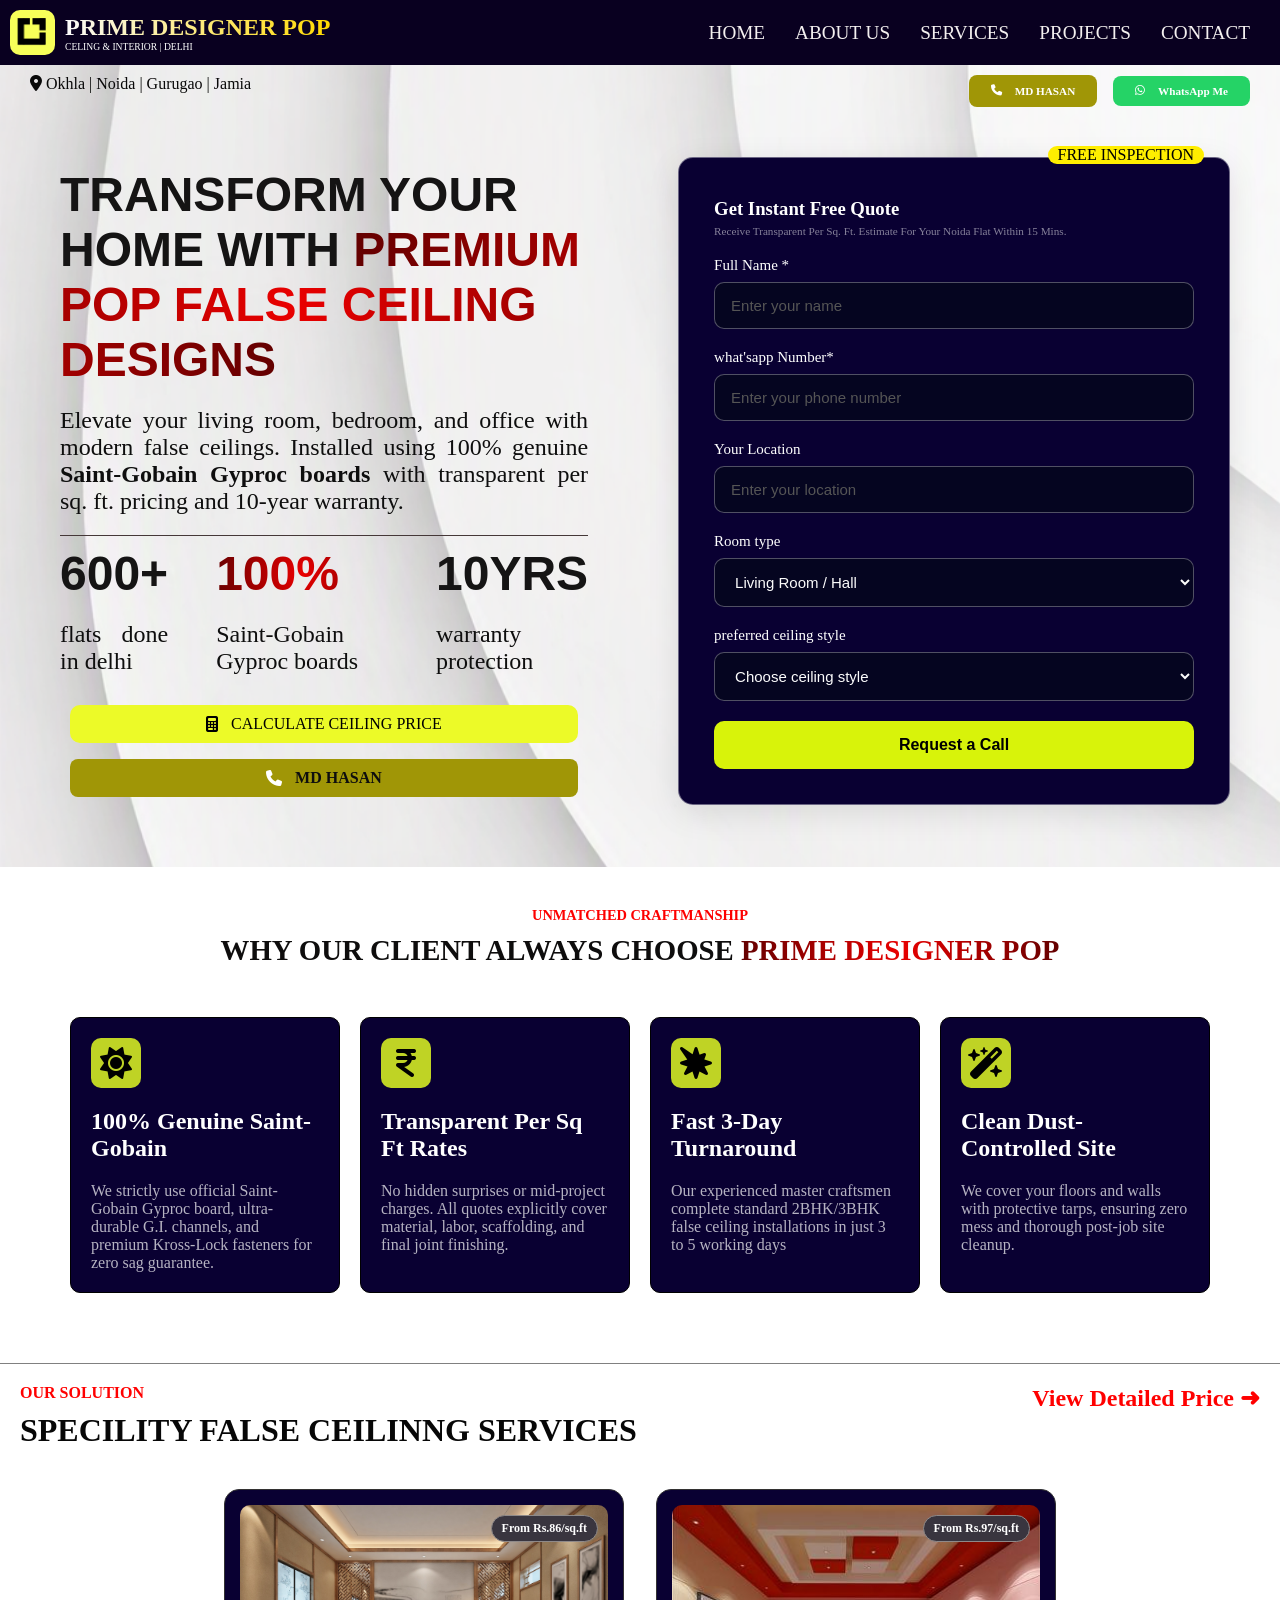
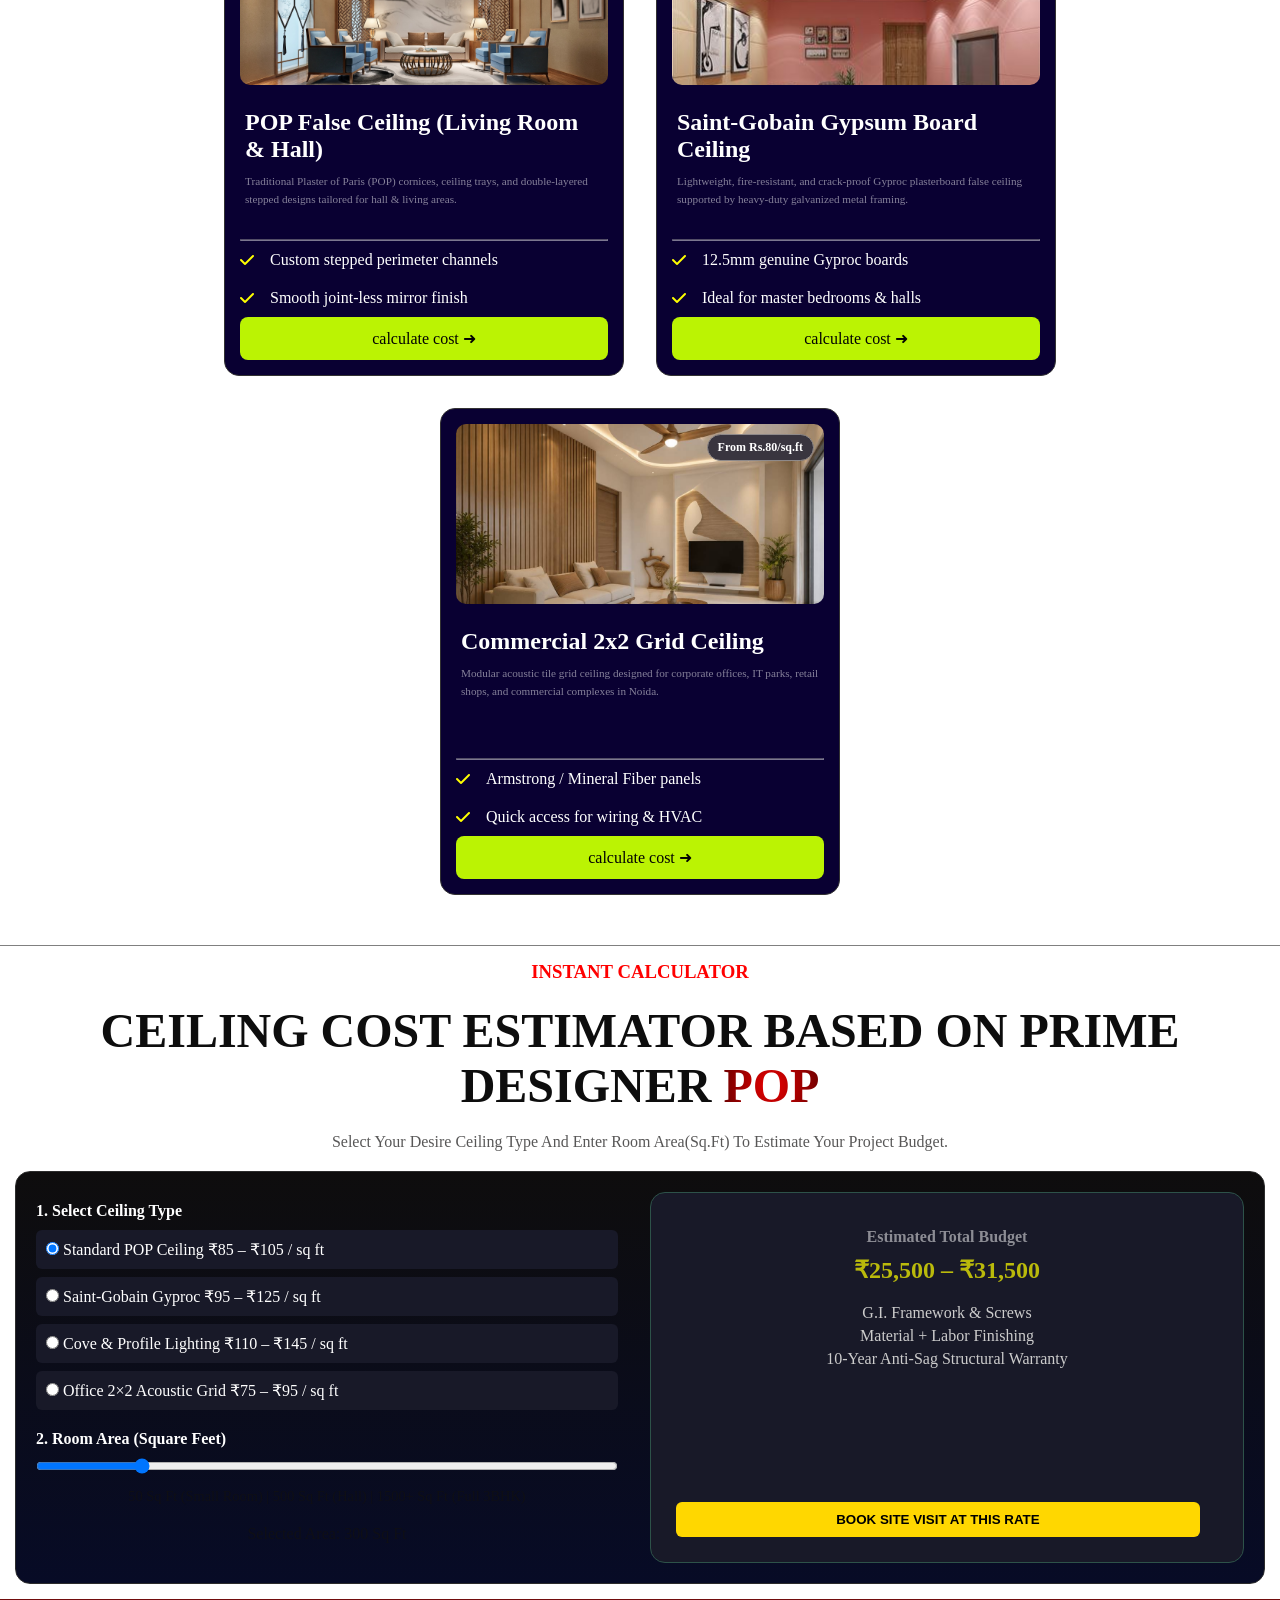
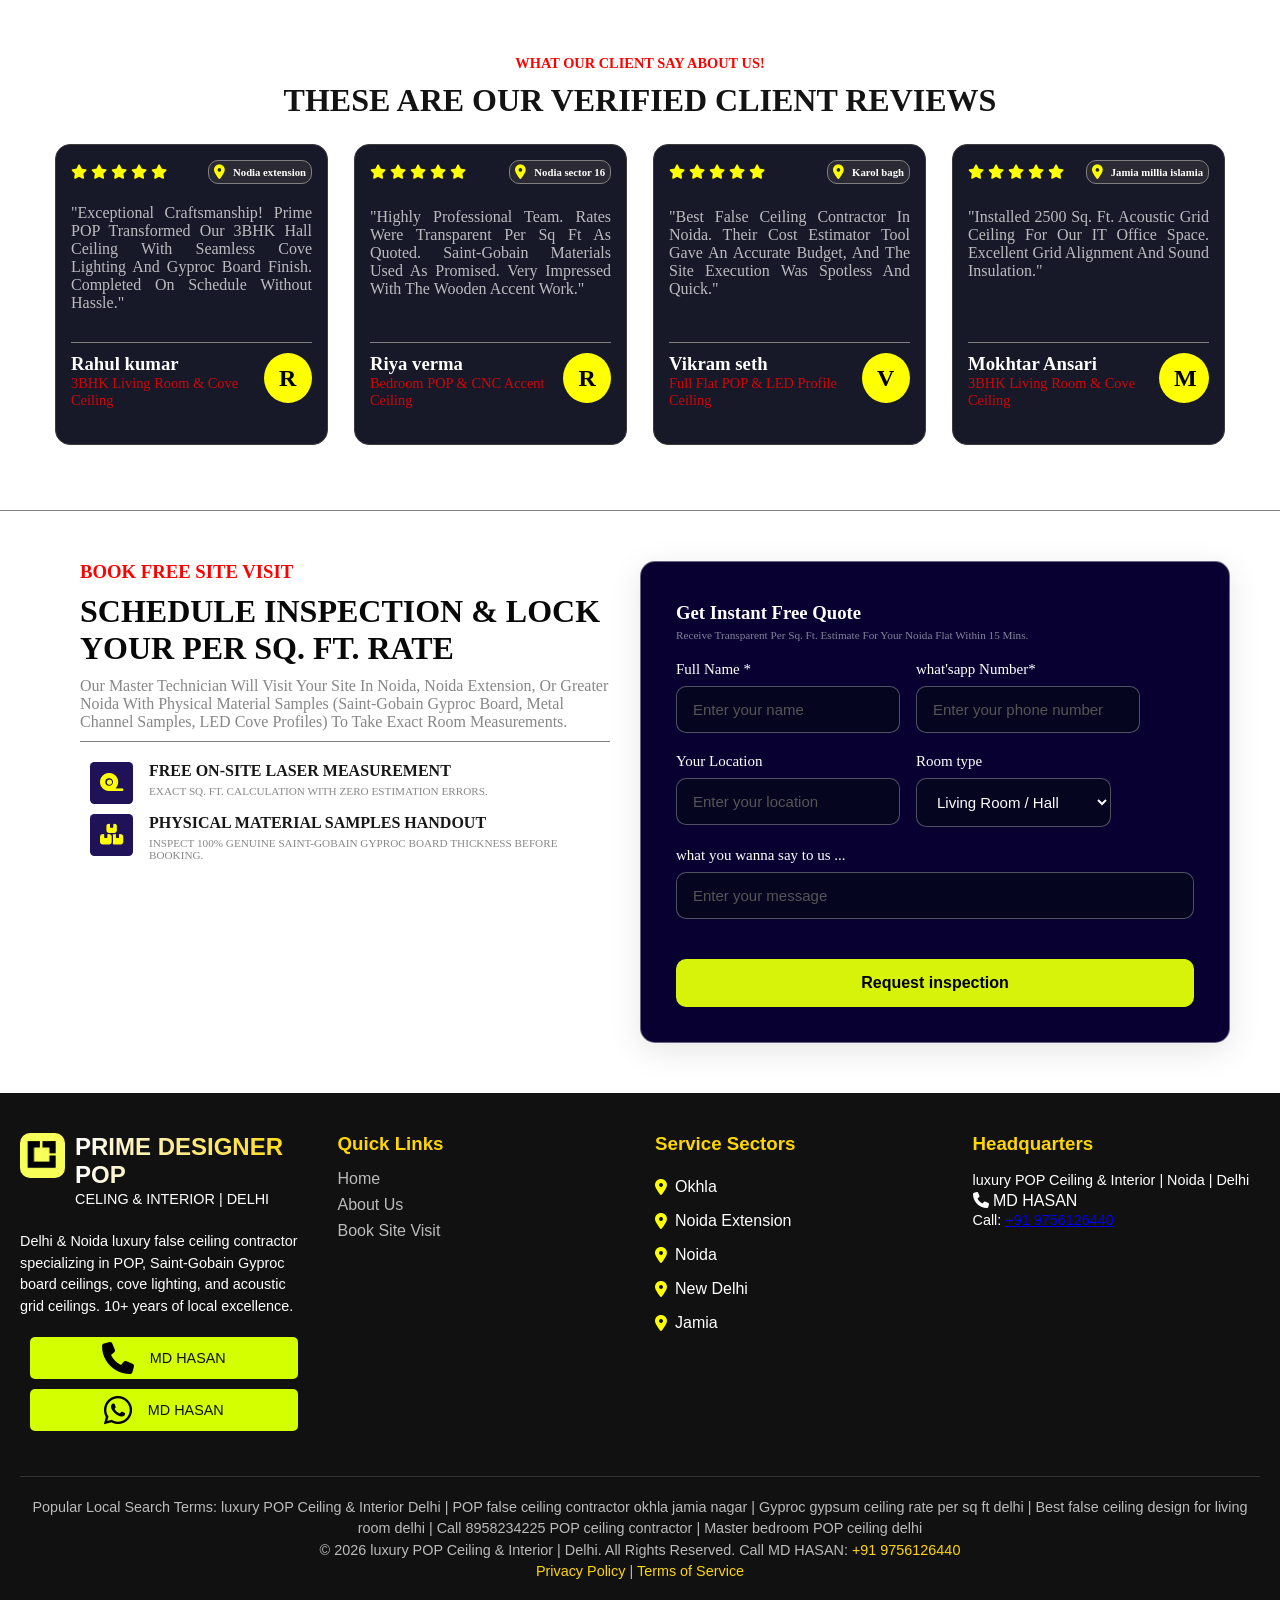
==== index.html @ 97a199c9 "Add files via upload" ====
<!DOCTYPE html>
<html lang="en">

<head>
    <meta charset="UTF-8">
    <meta name="viewport" content="width=device-width, initial-scale=1.0">
    <title>pop ceiling | false ceiling | transform your home with luxury pop ceiling | luxury pop</title>
    <link rel="stylesheet" href="style/style.css">
    <link rel="icon" type="image/png" href="img/logo.png">
    <link rel="stylesheet" href="https://cdnjs.cloudflare.com/ajax/libs/font-awesome/6.5.2/css/all.min.css">
    <meta name="author" content="arwaz_kashif">
    <meta name="keyword" content="ceiling , pop ceiling , false ceiling , false , ceiling , delhi , design ">
    <meta name="description" content="we design and build pop ceiling | false ceiling in delhi and noida area ">
</head>

<body>
    <!--header section markup-->
    <header>
        <!--navigation section markup-->
        <section class="navbar">
            <!--menu section top but i put the top secton on bottom because i didn't like it later-->
            <section class="nav-btm">
                <div class="nav-btm-left">
                    <img src="img/logo.png" alt="img not found" class="logo">
                    <div class="logo-brand">
                        <h1>prime designer <span>pop</span></h1>
                        <p>celing & interior | delhi</p>
                    </div>
                </div>
                <div class="nav-btm-right">
                    <div class="nav">


                        <!-- Desktop Menu -->
                        <div class="nav-links">
                            <a href="#">Home</a>
                            <a href="about.html">About Us</a>
                            <a href="services.html">Services</a>
                            <a href="project.html">Projects</a>
                            <a href="contact.html">Contact</a>
                        </div>

                        <!-- Hamburger -->
                        <button class="hamburger" id="hamburger">
                            ☰
                        </button>

                    </div>


                    <!-- Mobile Side Menu -->
                    <div class="side-menu" id="sideMenu">

                        <!-- Cross -->
                        <button class="close-btn" id="closeBtn">
                            ×
                        </button>

                        <!-- Categories -->
                        <div class="mobile-links">
                            <a href="#">Home</a>
                            <a href="about.html">About Us</a>
                            <a href="services.html">Services</a>
                            <a href="project.html">Projects</a>
                            <a href="contact.html">Contact</a>
                        </div>

                    </div>
                </div>
            </section>
            <!--navigation top section-->
            <section class="nav-top">
                <div class="nav-top-left">
                    <div class="address">
                        <i class="fa-solid fa-location-dot"></i>
                        <span>Okhla | Noida | Gurugao | Jamia </span>
                    </div>
                </div>
                <div class="nav-top-right">
                    <a href="tel:+919756126440" class="call-btn">
                        <i class="fa-solid fa-phone"></i> <P>MD HASAN</P>
                    </a>
                    <a href="https://wa.me/919756126440" class="whatsapp-btn" target="_blank">
                        <i class="fa-brands fa-whatsapp"></i> WhatsApp Me
                    </a>
                </div>
            </section>
        </section>
        <!--banner section markup-->
        <section class="banner">
            <div class="banner-left">
                <div class="banner-img">
                    <h1>Transform Your Home with <span class="gradient-text"> Premium POP False Ceiling Designs </span>
                    </h1>
                    <p>Elevate your living room, bedroom, and office with modern false ceilings. Installed using 100%
                        genuine <b> Saint-Gobain Gyproc boards </b> with transparent per sq. ft. pricing and 10-year
                        warranty.
                    </p>
                </div>
                <div class="feature">
                    <div class="work-done">
                        <h1>600+</h1>
                        <p>flats done in delhi</p>
                    </div>
                    <div class="quility">
                        <h1 class="gradient-text"> 100% </h1>
                        <p>Saint-Gobain Gyproc boards</p>
                    </div>
                    <div class="warranty">
                        <h1>10yrs</h1>
                        <p>warranty protection</p>
                    </div>
                </div>
                <div class="banner-btn">
                    <a href="#cal" class="cal-price">
                        <i class="fa-solid fa-calculator"></i> calculate ceiling price
                    </a>
                    <a href="tel:+919756126440" class="call-btn banner-call-btn">
                        <i class="fa-solid fa-phone"></i> <p>MD HASAN</p>
                    </a>
                </div>

            </div>
            <div class="banner-right">

                <span class="border-text">free inspection</span>
                <h3>Get Instant Free Quote</h3>
                <p>Receive transparent per sq. ft. estimate for your Noida flat within 15 mins.</p>

                <form id="req-call">

                    <div class="form-group">
                        <label for="name">Full Name *</label>
                        <input type="text" id="name" placeholder="Enter your name" required>
                    </div>

                    <div class="form-group">
                        <label for="phone">what'sapp Number*</label>
                        <input type="tel" id="phone" placeholder="Enter your phone number" required>
                    </div>

                    <div class="form-group">
                        <label for="location">Your Location</label>
                        <input type="text" id="location" placeholder="Enter your location" required>
                    </div>

                    <div class="form-group">
                        <label for="room">Room type</label>

                        <select id="room" required>
                            <option value="" disabled selected>Living Room / Hall </option>
                            <option value="Masterbed Room">Masterbed Room</option>
                            <option value="full flat (2bhk / 3bhk)">Full Flat(2bhk / 3bhk) </option>
                            <option value="office / commercial ">Office / commercial</option>

                        </select>
                    </div>


                    <div class="form-group">
                        <label for="ceilin-style">preferred ceiling style</label>

                        <select id="ceiling-style" required>
                            <option value="" disabled selected>Choose ceiling style</option>
                            <option value="Saint-Gobain Gyproc Cove Ceiling">
                                Saint-Gobain Gyproc Cove Ceiling
                            </option>
                            <option value="Standard POP False Ceiling">
                                Standard POP False Ceiling
                            </option>
                            <option value="LED Profile & Ambient Strip Ceiling">
                                LED Profile & Ambient Strip Ceiling
                            </option>
                            <option value="Office Acoustic Grid Ceiling">
                                Office Acoustic Grid Ceiling
                            </option>
                            <option value="CNC Wooden Accent Ceiling">
                                CNC Wooden Accent Ceiling
                            </option>
                        </select>
                    </div>

                    <button type="submit">Request a Call</button>

                </form>
            </div>
        </section>
    </header>
    <main>
        <section class="factor">
            <h3>unmatched craftmanship</h3>
            <h1>why our client always choose <span class="gradient-text"> prime designer pop</span></h1>
            <div class="factor-cards">
                <div class="factor-card">
                    <div class="factor-icon">
                        <i class="fa-solid fa-sun"></i>
                    </div>
                    <h2>100% genuine Saint-gobain </h2>
                    <p>We strictly use official Saint-Gobain Gyproc board, ultra-durable G.I. channels, and premium
                        Kross-Lock fasteners for zero sag guarantee.
                    </p>
                </div>
                <div class="factor-card">
                    <div class="factor-icon">
                        <i class="fa-solid fa-indian-rupee-sign"></i>
                    </div>
                    <h2>Transparent Per Sq Ft Rates </h2>
                    <p>No hidden surprises or mid-project charges. All quotes explicitly cover material, labor,
                        scaffolding, and final joint finishing.
                    </p>
                </div>
                <div class="factor-card">
                    <div class="factor-icon">
                        <i class="fa-solid fa-burst"></i>
                    </div>
                    <h2>Fast 3-Day Turnaround</h2>
                    <p>Our experienced master craftsmen complete standard 2BHK/3BHK false ceiling installations in just
                        3 to 5 working days
                    </p>
                </div>
                <div class="factor-card">
                    <div class="factor-icon">
                        <i class="fa-solid fa-wand-magic-sparkles"></i>
                    </div>
                    <h2>Clean Dust-Controlled Site </h2>
                    <p>We cover your floors and walls with protective tarps, ensuring zero mess and thorough post-job
                        site cleanup.
                    </p>
                </div>
            </div>
        </section>
        <section class="solution">
            <div class="sol-top">
                <div class="sol-top-left">
                    <h2>our solution</h2>
                    <h1>specility false ceilinng services</h1>
                </div>
                <div class="sol-top-right">
                    <h2 href="#cal">view detailed price ➜</h2>
                </div>
            </div>
            <div class="sol-cards">
                <div class="sol-card">
                    <div class="sol-img">
                        <img src="img/img2.jpg" alt="Solution">
                        <div class="sol-title">
                            <h2>From Rs.86/sq.ft</h2>
                        </div>
                    </div>
                    <div class="sol-content">
                        <h2>POP False Ceiling (Living Room & Hall)</h2>
                        <p>
                            Traditional Plaster of Paris (POP) cornices, ceiling trays, and double-layered stepped
                            designs tailored for hall & living areas.
                        </p>
                    </div>
                    <hr style="opacity: 0.5;">
                    <div class="sol-icon">
                        <i class="fa-solid fa-check"></i>
                        <p>Custom stepped perimeter channels</p>
                    </div>
                    <div class="sol-icon">
                        <i class="fa-solid fa-check"></i>
                        <p> Smooth joint-less mirror finish</p>
                    </div>

                    <a href="#cal" class="sol-btn">calculate cost ➜</a>
                </div>

                <div class="sol-card">
                    <div class="sol-img">
                        <img src="img/img3.jpg" alt="Solution">
                        <div class="sol-title">
                            <h2>From Rs.97/sq.ft</h2>
                        </div>
                    </div>
                    <div class="sol-content">
                        <h2>Saint-Gobain Gypsum Board Ceiling</h2>
                        <p>
                            Lightweight, fire-resistant, and crack-proof Gyproc plasterboard false ceiling supported by
                            heavy-duty galvanized metal framing.
                        </p>
                    </div>
                    <hr style="opacity: 0.5;">
                    <div class="sol-icon">
                        <i class="fa-solid fa-check"></i>
                        <p>12.5mm genuine Gyproc boards</p>
                    </div>
                    <div class="sol-icon">
                        <i class="fa-solid fa-check"></i>
                        <p> Ideal for master bedrooms & halls</p>
                    </div>

                    <a href="#cal" class="sol-btn">calculate cost ➜</a>
                </div>

                <div class="sol-card">
                    <div class="sol-img">
                        <img src="img/img4.jpg" alt="Solution">
                        <div class="sol-title">
                            <h2>From Rs.80/sq.ft</h2>
                        </div>
                    </div>
                    <div class="sol-content">
                        <h2>Commercial 2x2 Grid Ceiling</h2>
                        <p>
                            Modular acoustic tile grid ceiling designed for corporate offices, IT parks, retail shops,
                            and commercial complexes in Noida.
                        </p>
                    </div>
                    <hr style="opacity: 0.5;">
                    <div class="sol-icon">
                        <i class="fa-solid fa-check"></i>
                        <p>Armstrong / Mineral Fiber panels</p>
                    </div>
                    <div class="sol-icon">
                        <i class="fa-solid fa-check"></i>
                        <p> Quick access for wiring & HVAC</p>
                    </div>

                    <a href="#cal" class="sol-btn">calculate cost ➜</a>
                </div>



            </div>

        </section>
        <section class="calculation" id="cal">
            <h3>instant calculator</h3>
            <h1>Ceiling Cost Estimator based on prime designer <span class="gradient-text">POP</span></h1>
            <P>Select your desire ceiling type and enter room area(sq.ft) to estimate your project budget.</P>
            <div class="cal-form">
                <div class="cal-form-left">
                    <h2>1. Select Ceiling Type</h2>
                    <div class="options">
                        <label>
                            <input type="radio" name="ceilingType" value="85-105" checked>
                            Standard POP Ceiling ₹85 – ₹105 / sq ft
                        </label>
                        <label>
                            <input type="radio" name="ceilingType" value="95-125">
                            Saint-Gobain Gyproc ₹95 – ₹125 / sq ft
                        </label>
                        <label>
                            <input type="radio" name="ceilingType" value="110-145">
                            Cove & Profile Lighting ₹110 – ₹145 / sq ft
                        </label>
                        <label>
                            <input type="radio" name="ceilingType" value="75-95">
                            Office 2×2 Acoustic Grid ₹75 – ₹95 / sq ft
                        </label>
                    </div>


                    <div class="cal-room">
                        <h2>2. Room Area (Square Feet)</h2>
                        <input type="range" id="roomArea" min="50" max="1500" value="300" step="10"
                            style="width: 100%;">
                        <p class="range-labels">
                            <span>50 Sq Ft (Small Room)</span> |
                            <span>500 Sq Ft (Hall)</span> |
                            <span>1500+ Sq Ft (Full 3BHK)</span>
                        </p>
                        <p>Selected Area: <span id="areaValue">300</span> sq ft</p>
                    </div>
                </div>
                <div class="cal-form-right">
                    <div class="output">
                        <h2>Estimated Total Budget</h2>
                        <p id="budget">₹25,500 – ₹31,500</p>
                        <ul>
                            <li>G.I. Framework & Screws</li>
                            <li>Material + Labor Finishing</li>
                            <li>10-Year Anti-Sag Structural Warranty</li>
                        </ul>
                    </div>
                    <button class="btn" id="whatsappBtn">BOOK SITE VISIT AT THIS RATE</button>
                </div>
            </div>
        </section>
        <section class="reviews">
            <h2>what our client say about us!</h2>
            <h1>these are our verified client reviews</h1>
            <div class="review-cards">
                <div class="review-card">
                    <div class="rev-top">
                        <div class="rev-stars">
                            <i class="fa-solid fa-star"></i>
                            <i class="fa-solid fa-star"></i>
                            <i class="fa-solid fa-star"></i>
                            <i class="fa-solid fa-star"></i>
                            <i class="fa-solid fa-star"></i>
                        </div>
                        <div class="rev-location">
                            <i class="fa-solid fa-location-dot"></i>
                            <h6>Nodia extension</h6>
                        </div>
                    </div>
                    <p>"Exceptional craftsmanship! Prime POP transformed our 3BHK hall ceiling with seamless cove
                        lighting and Gyproc board finish. Completed on schedule without hassle."
                    </p>
                    <div class="rev-btm">
                        <div class="rev-btm-left">
                            <h3>Rahul kumar</h3>
                            <h4>3BHK Living Room & Cove Ceiling</h4>
                        </div>
                        <div class="rev-btm-profile">
                            <h5>R</h5>
                        </div>
                    </div>
                </div>
                <div class="review-card">
                    <div class="rev-top">
                        <div class="rev-stars">
                            <i class="fa-solid fa-star"></i>
                            <i class="fa-solid fa-star"></i>
                            <i class="fa-solid fa-star"></i>
                            <i class="fa-solid fa-star"></i>
                            <i class="fa-solid fa-star"></i>
                        </div>
                        <div class="rev-location">
                            <i class="fa-solid fa-location-dot"></i>
                            <h6>Nodia sector 16</h6>
                        </div>
                    </div>
                    <p>"Highly professional team. Rates were transparent per sq ft as quoted. Saint-Gobain materials
                        used as promised. Very impressed with the wooden accent work."
                    </p>
                    <div class="rev-btm">
                        <div class="rev-btm-left">
                            <h3>Riya verma</h3>
                            <h4>Bedroom POP & CNC Accent Ceiling</h4>
                        </div>
                        <div class="rev-btm-profile">
                            <h5>R</h5>
                        </div>
                    </div>
                </div>
                <div class="review-card">
                    <div class="rev-top">
                        <div class="rev-stars">
                            <i class="fa-solid fa-star"></i>
                            <i class="fa-solid fa-star"></i>
                            <i class="fa-solid fa-star"></i>
                            <i class="fa-solid fa-star"></i>
                            <i class="fa-solid fa-star"></i>
                        </div>
                        <div class="rev-location">
                            <i class="fa-solid fa-location-dot"></i>
                            <h6>Karol bagh</h6>
                        </div>
                    </div>
                    <p>"Best false ceiling contractor in Noida. Their cost estimator tool gave an accurate budget, and
                        the site execution was spotless and quick."
                    </p>
                    <div class="rev-btm">
                        <div class="rev-btm-left">
                            <h3>Vikram seth</h3>
                            <h4>Full Flat POP & LED Profile Ceiling</h4>
                        </div>
                        <div class="rev-btm-profile">
                            <h5>V</h5>
                        </div>
                    </div>
                </div>
                <div class="review-card">
                    <div class="rev-top">
                        <div class="rev-stars">
                            <i class="fa-solid fa-star"></i>
                            <i class="fa-solid fa-star"></i>
                            <i class="fa-solid fa-star"></i>
                            <i class="fa-solid fa-star"></i>
                            <i class="fa-solid fa-star"></i>
                        </div>
                        <div class="rev-location">
                            <i class="fa-solid fa-location-dot"></i>
                            <h6>Jamia millia islamia</h6>
                        </div>
                    </div>
                    <p>"Installed 2500 sq. ft. Acoustic Grid Ceiling for our IT office space. Excellent grid alignment
                        and sound insulation."
                    </p>
                    <div class="rev-btm">
                        <div class="rev-btm-left">
                            <h3>Mokhtar Ansari</h3>
                            <h4>3BHK Living Room & Cove Ceiling</h4>
                        </div>
                        <div class="rev-btm-profile">
                            <h5>M</h5>
                        </div>
                    </div>
                </div>
            </div>
        </section>
        <section class="visit">
            <div class="visit-left">
                <h3>book free site visit</h3>
                <h1>Schedule Inspection & Lock Your Per Sq. Ft. Rate</h1>
                <p>Our master technician will visit your site in Noida, Noida Extension, or Greater Noida with physical
                    material samples (Saint-Gobain Gyproc board, metal channel samples, LED cove profiles) to take exact
                    room measurements.
                </p>
                <div class="visit-btm">
                    <div class="visit-left-btm">
                        <div class="visit-icon">
                            <i class="fa-solid fa-tape"></i>
                        </div>
                        <div class="visit-left-btm-right">
                            <h4>Free On-Site Laser Measurement</h4>
                            <h5>Exact sq. ft. calculation with zero estimation errors.</h5>
                        </div>
                    </div>
                    <div class="visit-left-btm">
                        <div class="visit-icon">
                            <i class="fa-solid fa-boxes-stacked"></i>
                        </div>
                        <div class="visit-left-btm-right">
                            <h4>Physical Material Samples Handout</h4>
                            <h5>Inspect 100% genuine Saint-Gobain Gyproc board thickness before booking.</h5>
                        </div>
                    </div>
                </div>
            </div>
            <div class="banner-right visit-banner">
                <h3>Get Instant Free Quote</h3>
                <p>Receive transparent per sq. ft. estimate for your Noida flat within 15 mins.</p>

                <form id="ins-req-call">
                    <div class="form-group-flex">
                        <div class="form-group">
                            <label for="ins-name">Full Name *</label>
                            <input type="text" id="ins-name" placeholder="Enter your name" required>
                        </div>

                        <div class="form-group">
                            <label for="ins-phone">what'sapp Number*</label>
                            <input type="tel" id="ins-phone" placeholder="Enter your phone number" required>
                        </div>
                    </div>
                    <div class="form-group-flex">
                        <div class="form-group">
                            <label for="ins-location">Your Location</label>
                            <input type="text" id="ins-location" placeholder="Enter your location" required>
                        </div>

                        <div class="form-group">
                            <label for="ins-room">Room type</label>

                            <select id="ins-room" required>
                                <option value="Living room / hall" selected>Living Room / Hall </option>
                                <option value="Masterbed Room">Masterbed Room</option>
                                <option value="full flat (2bhk / 3bhk)">Full Flat(2bhk / 3bhk) </option>
                                <option value="office / commercial ">Office / commercial</option>

                            </select>
                        </div>
                    </div>
                    <div class="form-group">
                        <label for="ins-message">what you wanna say to us ...</label>
                        <input type="text" id="ins-message" placeholder="Enter your message">
                    </div>
                    <button type="submit">Request inspection</button>
                </form>
            </div>
        </section>
    </main>
    <footer class="footer">
        <div class="footer-container">
            <!-- Company Info -->
            <div class="footer-col company">
                <div class="nav-btm-left footer-brand">
                    <img src="img/logo.png" alt="img not found" class="logo">
                    <div class="logo-brand">
                        <h1>prime designer <span>pop</span></h1>
                        <p>celing & interior | delhi</p>
                    </div>
                </div>
                <p class="footer-brand-p">Delhi & Noida luxury false ceiling contractor specializing in POP,
                    Saint-Gobain Gyproc board
                    ceilings, cove lighting, and acoustic grid ceilings. 10+ years of local excellence.</p>
                <div class="contact-icons">
                    <a href="tel:+919756126440"><i class="fa-solid fa-phone"></i><p>MD HASAN </p></a>
                    <a href="https://wa.me/919756126440"><i class="fa-brands fa-whatsapp"></i> <p>MD HASAN</p></a>
                </div>
            </div>

            <!-- Quick Links -->
            <div class="footer-col footer-quick-link">
                <h3>Quick Links</h3>
                <ul>
                    <li><a href="#">Home</a></li>
                    <li><a href="about.html">About Us</a></li>
                    <li><a href="#cal">Book Site Visit</a></li>
                </ul>
            </div>

            <!-- Service Sectors -->
            <div class="footer-col">
                <h3>Service Sectors</h3>
                <ul>
                    <div class="footer-service"> <i class="fa-solid fa-location-dot"></i>
                        <li>Okhla</li>
                    </div>
                    <div class="footer-service"> <i class="fa-solid fa-location-dot"></i>
                        <li>Noida Extension</li>
                    </div>
                    <div class="footer-service"> <i class="fa-solid fa-location-dot"></i>
                        <li>Noida</li>
                    </div>
                    <div class="footer-service"> <i class="fa-solid fa-location-dot"></i>
                        <li>New Delhi</li>
                    </div>
                    <div class="footer-service"><i class="fa-solid fa-location-dot"></i>
                        <li>Jamia</li>
                    </div>
                </ul>
            </div>

            <!-- Headquarters -->
            <div class="footer-col">
                <h3>Headquarters</h3>
                <p>luxury POP Ceiling & Interior | Noida | Delhi</p>
                <P></P><i class="fa-solid fa-phone"></i> MD HASAN</p>
                <p>Call: <a href="tel:+919756126440">+91 9756126440</a></p>
                <div class="map">
                    <iframe
                        src="https://www.google.com/maps/embed?pb=!1m18!1m12!1m3!1d224346.54004883842!2d77.04417347155065!3d28.52725273882469!2m3!1f0!2f0!3f0!3m2!1i1024!2i768!4f13.1!3m3!1m2!1s0x390cfd5b347eb62d%3A0x52c2b7494e204dce!2sNew%20Delhi%2C%20Delhi!5e0!3m2!1sen!2sin!4v1789052312578!5m2!1sen!2sin"
                        width="100%" height="200" style="border:0;" allowfullscreen="" loading="lazy"
                        referrerpolicy="strict-origin-when-cross-origin">
                    </iframe>
                </div>
            </div>
        </div>

        <!-- Bottom Bar -->
        <div class="footer-bottom">
            <p>Popular Local Search Terms: luxury POP Ceiling & Interior Delhi | POP false ceiling contractor okhla
                jamia nagar | Gyproc gypsum ceiling rate per sq ft delhi | Best false ceiling design
                for living room delhi | Call 8958234225 POP ceiling contractor | Master bedroom POP ceiling delhi
            </p>
            <p>© 2026 luxury POP Ceiling & Interior | Delhi. All Rights Reserved. Call MD HASAN: <a href="tel:+919756126440">+91
                   9756126440</a></p>
            <p><a href="#">Privacy Policy</a> | <a href="#">Terms of Service</a></p>
        </div>
    </footer>

    <script src="javascript/main.js"></script>
    <script src="javascript/call-req.js"></script>
    <script src="javascript/calculate.js"></script>
    <script src="javascript/insp.js"></script>
</body>

</html>
---- style/style.css ----
* {
    margin: 0;
    padding: 0;
    box-sizing: border-box;
}

/*................body section styling ................*/

body {
    background-color: white;
    height: 100%;
    margin: 0px;
}

header {
    background-color: rgb(255, 253, 253);
    background-image: url('../img/img01.png');
    background-size: cover;
    background-repeat: no-repeat;
    background-position: center;
}

/*.............navigation styling ...................*/

.navbar {
    margin: 0px;
}

/*...............nav-top section stying ...............*/


.address {
    color: rgb(9, 9, 9);
    font-weight: 500;
    text-align: center;
    margin: 0px;
    margin-top: 10px;
}

.nav-top-right {
    display: flex;
    justify-content: center;
    align-items: center;
    gap: 1rem;
    margin-top: 10px;
}

.call-btn {
    display: inline-block;
    padding: 10px 22px;
    background: #a09606;
    color: white;
    text-decoration: none;
    border-radius: 8px;
    font-weight: 600;
    transition: 0.3s;
    font-size: 0.7rem;
}

.call-btn:hover {
    transform: scale(1.05);
}

.whatsapp-btn {
    display: inline-block;
    padding: 9px 22px;
    background-color: #25D366;
    color: white;
    text-decoration: none;
    border-radius: 8px;
    font-size: 16px;
    font-weight: 600;
    transition: 0.3s;
    max-width: 150px;
    font-size: 0.7rem;
}

.whatsapp-btn:hover {
    transform: scale(1.05);
}


/*.......responsiveness of nav-top section................*/

@media (min-width:600px) {
    .nav-top {
        display: flex;
        justify-content: space-between;
        margin: 0px 30px;
    }
}

/*.......................nav-btm section stying .......................*/


.nav-btm {
    background-color: rgb(9, 0, 32);
    width: auto;
    display: flex;
    align-items: center;
    justify-content: space-between;
    padding: 10px;

}

.nav-btm-left {
    display: flex;
    align-items: center;
}


.logo {
    width: 45px;
    height: 45px;
    border-radius: 10px;
    margin-right: 10px;
}

.logo-icon {

    font-size: 2rem;
    background-color: gold;
    background-size: 20px;
    padding: 10px;
    border-radius: 10px;
    margin-right: 10px;
}

.logo-brand h1 {
    color: white;
    text-transform: uppercase;
    background: linear-gradient(to right, #fbfbfd, #ffd900);
    -webkit-background-clip: text;
    -webkit-text-fill-color: transparent;
    background-clip: text;
    margin: 0px;
    font-size: 1.5rem;
}

.logo-brand p {
    color: white;
    text-transform: uppercase;
    margin: 0px;
    font-size: 0.6rem;
}

.nav-btm-right {
    color: white;


}


/*........................toggle menu.........................*/



.nav-links {
    display: flex;
    gap: 30px;
}

.nav-links a {
    color: rgb(244, 240, 240);
    text-decoration: none;
    font-size: 1.2rem;
    text-transform: uppercase;
}

.nav-links a:hover {
    color: rgb(0, 212, 212);
    transform: scale(1.2);
}

/*............... HAMBURGER .................*/

.hamburger {
    display: none;
    color: white;
    border: none;
    background: none;

    font-size: 30px;
    cursor: pointer;
}


/* ............... SIDE MENU ..................*/

.side-menu {

    position: fixed;

    top: 0;

    /* Hidden outside right side */
    right: -70%;

    /* 70% of screen width */
    width: 70%;

    /* Full screen height */
    height: 100vh;

    background: rgb(113, 19, 19);


    z-index: 2;
    padding: 100px 40px;

    transition: right 0.4s ease;

}


/*................ OPEN MENU..................... */

.side-menu.active {
    right: 0;
    z-index: 1;
}


.mobile-links {
    display: flex;
    flex-direction: column;
    gap: 30px;
}

.mobile-links a {
    text-decoration: none;
    color: rgb(255, 253, 253);

    font-size: 24px;
}


/*...........close btn................*/


.close-btn {
    position: absolute;
    color: white;
    top: 25px;
    right: 30px;

    border: none;
    background: none;

    font-size: 35px;

    cursor: pointer;
}


/*............responsive querry ........................*/


@media (max-width: 768px) {

    /* Hide desktop links */
    .nav-links {
        display: none;
    }

    /* Show hamburger */
    .hamburger {
        display: block;
    }

}


/* Hide mobile menu on desktop */

@media (min-width: 769px) {

    .side-menu {
        display: none;
    }

}


/*..................nav-btm responsiveness.......................*/

@media (min-width:800px) {
    .nav-links {
        margin-right: 20px;
    }
}


/*.....................banner section stying ......................*/

.banner {
    width: 100%;
    padding: 10px;
    margin: 0px;

}

.banner-left {
    padding: 10px;
}

.banner-left h1 {
    color: rgb(21, 20, 20);
    text-transform: uppercase;
    text-align: center;
    font-size: 1.5rem;
    font-weight: 800;
    font-family: outfit, sans-serif;
}

.gradient-text {
    background: radial-gradient(circle, #ea0000, #630000);

    -webkit-background-clip: text;
    background-clip: text;

    -webkit-text-fill-color: transparent;
    color: transparent;
}

.banner-left p {
    color: rgb(14, 14, 14);
    text-align: center;
    margin: 20px 0px;
    font-size: 1rem;
}

@media (min-width:425px) {
    .banner-left h1 {
        font-size: 2rem;
    }

    .banner-left p {
        font-size: 1.5rem;
    }
}

@media (min-width:768px) {
    .banner-left h1 {
        font-size: 3rem;
    }

    .banner-left p {
        font-size: 1.5rem;
    }
}

.feature {
    width: 100%;
    display: flex;
    align-items: center;
    justify-content: space-between;
    border-top: 1px solid rgb(69, 56, 56);
    margin: 10px 0px;
    gap: 1rem;
}

.feature h1 {
    font-size: 1.5rem;
    margin: 10px 0px;
}

.feature p {
    font-size: 0.9rem;
    text-align: center;

}

.banner-btn {
    display: flex;
    flex-direction: column;
    gap: 1rem;
    margin: 10px;

}

.cal-price {
    background-color: #ecfa28;
    color: black;
    text-decoration: none;
    padding: 10px;
    text-transform: uppercase;
    border-radius: 10px;
    text-align: center;
    font-size: 1rem;
    cursor: pointer;
    transition: 0.3s;

}

.cal-price:hover {
    transform: scale(1.05);
}

.banner-call-btn {
    padding: 10px;
    font-size: 1rem;
    text-align: center;
    cursor: pointer;


}

/*...................form section styling.......................*/

.banner-right {
    background: rgb(9, 0, 50);
    backdrop-filter: blur(100px);
    -webkit-backdrop-filter: blur(10px);

    border: 1px solid rgba(255, 255, 255, 0.4);
    border-radius: 15px;

    box-shadow: 0 8px 32px rgba(0, 0, 0, 0.1);
    padding: 35px;
    position: relative;

}

.border-text {
    position: absolute;
    top: -12px;
    right: 25px;
    border-radius: 10px;
    background: rgb(255, 238, 0);
    padding: 0 10px;
    font-size: 16px;
    font-weight: 400;
    text-transform: uppercase;
}

#req-call {
    width: auto;

    display: flex;
    flex-direction: column;
    gap: 20px;

}

#ins-req-call {
    width: auto;

    display: flex;
    flex-direction: column;
    gap: 20px;

}

.banner-right h3 {
    color: white;
    text-transform: capitalize;
    margin: 5px 0px;

}

.banner-right p {
    color: white;
    text-transform: capitalize;
    opacity: 0.5;
    font-size: 0.7rem;
    margin-bottom: 20px;

}

/* .............EACH FIELD .....................*/
.form-group {
    display: flex;
    flex-direction: column;
    gap: 8px;
}


/*...................... LABEL......................... */
.form-group label {
    font-size: 15px;
    font-weight: 500;
    color: white;
}


/* .....................INPUT + SELECT + TEXTAREA.................. */
.form-group input,
.form-group select,
.form-group textarea {
    width: 100%;
    padding: 14px 16px;

    border: 1px solid rgba(255, 255, 255, 0.3);
    border-radius: 10px;

    background: rgb(5, 5, 32);
    color: #fcfcfc;

    font-size: 15px;
    outline: none;

    transition: 0.3s ease;
}

.form-group input:focus,
.form-group select:focus,
.form-group textarea:focus {
    border-color: #940000;
    background: rgba(255, 255, 255, 0.25);
}

.form-group input::placeholder,
.form-group textarea::placeholder {
    color: #555;
}

.form-group textarea {
    min-height: 120px;
    resize: vertical;
}


/* SELECT OPTIONS */
.form-group select option {
    background: #bd0404;
    color: #fefcfc;
}


/* BUTTON */
#req-call button {
    width: 100%;
    padding: 15px;

    border: none;
    border-radius: 10px;

    background: #d8f30a;
    color: #000000;

    font-size: 16px;
    font-weight: 600;

    cursor: pointer;
    transition: 0.3s ease;
}

#ins-req-call button {
    width: 100%;
    padding: 15px;

    border: none;
    border-radius: 10px;

    background: #d8f30a;
    color: #000000;

    font-size: 16px;
    font-weight: 600;

    cursor: pointer;
    transition: 0.3s ease;
    margin-top: 20px;
}

/* BUTTON HOVER */
#carForm button:hover {
    transform: scale(1.03);
    opacity: 0.85;
}


/* MOBILE */
@media (max-width: 600px) {

    .form-group input,
    .form-group select,
    .form-group textarea {
        padding: 12px 14px;
    }

    #carForm button {
        padding: 13px;
    }
}


/*.....................responsiveness banner sectin .........................*/

@media (min-width:1024px) {
    .banner {
        display: flex;
        align-items: start;
        justify-content: space-between;
        gap: 5rem;
        padding: 50px;
    }

    .banner-right {
        width: 50%;

    }

    .banner-left {
        width: 50%;
    }

    .banner-left h1 {
        font-size: 2.5rem;
        text-align: start;
    }

    .banner-left p {
        font-size: 1rem;
        text-align: justify;
    }

    .feature {
        gap: 3rem;
    }

    .feature h1 {
        font-size: 2rem;
    }

    .feature p {
        font-size: 0.8rem;
        text-align: center;
    }
}

@media (min-width:1200px) {

    .banner-left h1 {
        font-size: 3rem;
        text-align: start;
    }

    .banner-left p {
        font-size: 1.5rem;
        text-align: justify;
    }
}



/*.....................factor section styling .............................*/
.factor {
    background-color: white;
   
    padding: 20px;
    margin-top: 10px;
}

.factor h3 {
    color: rgb(253, 0, 0);
    text-align: center;
    text-transform: uppercase;
    font-size: 0.9rem;
    margin-top: 10px;
}

.factor h1 {
    color: rgb(14, 13, 13);
    text-align: center;
    text-transform: uppercase;
    margin: 10px 0px;
    font-size: 1.8rem;
}

.factor-cards {
    display: grid;
    grid-template-columns: 1fr;
    /* Small screens: 1 column */
    gap: 20px;
    transition: 1s;
}

.factor-card:hover {
    border: 1px red solid;
    transform: scale(1.02);
}

/* 768px and above: 2 columns */
@media (min-width: 768px) {
    .factor-cards {
        grid-template-columns: repeat(2, 1fr);
        margin: 30px;
    }
}

/* 1024px and above: 4 columns */
@media (min-width: 1024px) {
    .factor-cards {
        grid-template-columns: repeat(4, 1fr);
        margin: 50px;
    }
}

.factor-card {
    border: 1px solid black;
    background-color: rgb(9, 0, 50);
    padding: 20px;
    display: flex;
    flex-direction: column;
    justify-content: start;
    border-radius: 10px;
}

.factor-icon {
    width: 50px;
    height: 50px;
    background-color: #bfd325;
    display: flex;
    justify-content: center;
    align-items: center;
    font-size: 2rem;
    border-radius: 10px;

}

.factor-card h2 {
    color: white;
    text-transform: capitalize;
    text-align: start;
    margin: 20px 0px;
}

.factor-card p {
    color: white;
    opacity: 0.7;
}

/*.......................solution styling ...........................*/


.solution {
    padding: 20px;
    background-color: white;
    border-top: 1px solid gray;
}


.sol-top-left h2 {
    color: red;
    font-size: 1rem;
    text-transform: uppercase;

}

.sol-top-left h1 {
    color: rgb(7, 7, 7);
    text-transform: uppercase;
    font-size: 2rem;
    margin: 10px 0px ;
}

.sol-top-right h2 {
    color: red;
    margin-top: 10px;
    text-transform: capitalize;
}

@media (min-width:768px) {
    .sol-top {
        display: flex;
        align-items: start;
        justify-content: space-between;
    }

    .sol-top-right h2 {
        margin: 0px;
    }
}

.sol-cards {
    display: flex;
    flex-wrap: wrap;
    justify-content: center;
    gap: 2rem;
    align-items: center;
    margin: 30px 0px;

}

.sol-card {
    max-width: 400px;
    min-height: 420px;
    padding: 15px;
    border-radius: 15px;
   background-color: rgb(9, 0, 50);
    display: flex;
    flex-direction: column;
    box-sizing: border-box;
    border: 1px solid rgb(51, 50, 50);

}

.sol-card:hover {
    border: 1px solid red;
}

.sol-img {
    position: relative;
}

.sol-card img {
    width: 100%;
    height: 180px;
    object-fit: cover;
    border-radius: 10px;
    transition: 0.3s;
}

.sol-card img:hover {
    transform: scale(1.05);
}

.sol-title {
    position: absolute;
    right: 10px;
    top: 10px;
    background: rgb(57, 53, 63);
    border: 1px solid rgb(142, 137, 137);
    padding: 5px 10px;
    border-radius: 20px;
    font-size: 0.5rem;


}

.sol-title h2 {
    color: white;
}


.sol-content {
    padding: 10px 5px;
    min-height: 150px;
}

.sol-content h2 {
    margin: 10px 0;
    color: white;
}

.sol-content p {
    margin: 0;
    line-height: 1.6;
    color: white;
    opacity: 0.5;
    font-weight: 100;
    font-size: 0.7rem;
}

.sol-btn {
    margin-top: auto;
    display: inline-block;
    padding: 12px 18px;
    text-decoration: none;
    text-align: center;
    border-radius: 8px;
    background: #bbf303;
    color: rgb(3, 3, 3);
}

.sol-icon {
    display: flex;
    align-items: center;
    color: white;
    margin: 10px 0px;
    gap: 1rem;

}

.sol-icon i {
    color: yellow;
}

.sol-icon p {
    margin: 0px;
}

/*........................calculation styling ...........................*/


.calculation {
    width: 100%;
    padding: 15px;
    background-color: white;
    border-top: 1px solid gray;

}

.calculation h3 {
    color: red;
    text-transform: uppercase;
    text-align: center;
}

.calculation h1 {
    color: rgb(13, 13, 13);
    text-transform: uppercase;
    text-transform: uppercase;
    text-transform: uppercase;
    text-align: center;
    font-size: 2rem;
    margin: 20px 0px;
}

@media (min-width:500px) {
    .calculation h1 {
        font-size: 2rem;
    }
}

@media (min-width:768px) {
    .calculation h1 {
        font-size: 3rem;
    }
}

.calculation p {
    color: rgb(18, 17, 17);
    text-transform: capitalize;
    text-align: center;
    margin-bottom: 20px;
    opacity: 0.7;
}

.cal-form {
    border: 1px solid rgb(44, 44, 44);
    padding: 20px;
    background: linear-gradient(to bottom, #0e0d0d, #070b26);
    border-radius: 15px;

}

@media (min-width:768px) {
    .cal-form {
        display: flex;
        gap: 2rem;
        justify-content: space-between;
    }

    .cal-form-left {
        flex: 2;
    }

    .cal-form-right {
        flex: 2;
        display: flex;
        flex-direction: column;
        justify-content: space-between;
    }


}

.cal-form h2 {
    color: white;
    font-size: 1rem;
    margin: 10px 0px;
}

.options label {
    display: block;
    background-color: #181928;
    padding: 10px;
    margin: 8px 0;
    border-radius: 6px;
    cursor: pointer;
    color: white;
}

.options label:hover {
    background-color: yellow;
    color: black;
}

.options input[type="radio"] {
    margin-right: 0px;
}

.cal-room {
    margin-top: 20px;
}

.cal-form-right {
    padding: 5px;
    background-color: #181928;
    border: 1px solid #2d5249;
    border-radius: 15px;
}

.range-labels {
    font-size: 0.9rem;
    color: #bbb;
    text-align: start;
    margin-top: 10px;
}

.output {
    padding: 20px;
    border-radius: 10px;
    text-align: center;
}

.output h2 {
    color: white;
    opacity: 0.5;
}

.output p {
    color: yellow;
    font-size: 1.5rem;
    font-weight: 800;
}

.output ul {
    list-style: none;
    padding: 0;
    margin-top: 10px;
}

.output li {
    margin: 5px 0;
    color: #ccc;
}

.btn {
    display: block;
    width: 90%;
    padding: 10px 14px;
    background: #FFD700;
    color: #000;
    font-weight: bold;
    border: none;
    border-radius: 6px;
    cursor: pointer;
    margin: 20px;
}

.btn:hover {
    background: #e6c200;
}

@media (max-width: 480px) {
    .container {
        padding: 15px;
    }

    h1 {
        font-size: 1.4rem;
    }
}



/*...........................reviews section sytling ..................*/
.reviews {
   background-color: white;
    border-top: 1px solid #710c0c;
    padding: 20px;
}

@media (min-width:768px) {
    .reviews {
        padding: 50px;

    }
}

.reviews h2 {
    color: red;
    text-transform: uppercase;
    text-align: center;
    font-size: 0.9rem;
    font-weight: 300px;
    margin: 5px;
}

.reviews h1 {
    color: rgb(19, 19, 19);
    text-transform: uppercase;
    text-align: center;
    font-size: 2rem;
    margin: 10px 0px;
}

.review-cards {
    display: grid;
    grid-template-columns: 1fr;
    gap: 2rem;
    padding: 10px 0px;
}

@media (min-width:768px) {
    .review-cards {
        grid-template-columns: repeat(2, 1fr);
    }
}

@media (min-width:1024px) {
    .review-cards {
        grid-template-columns: repeat(4, 1fr);
        gap: 1rem;
    }
}

.review-card {
    border: 1px solid rgb(60, 58, 58);
    border-radius: 15px;
    padding: 15px;
    margin: 5px;
    background-color: #181928;
    display: flex;
    flex-direction: column;
    justify-content: space-between;
}


.rev-top {
    display: flex;
    align-items: center;
    justify-content: space-between;
}

.rev-top i {
    color: yellow;
    font-size: 0.9rem;
}

.rev-location {
    display: flex;
    color: white;
    align-items: center;
    justify-content: space-between;
    gap: 0.5rem;
    background-color: #2b2a34;
    padding: 4px 5px;
    border-radius: 10px;
    border: 1px solid gray;
}

.review-card p {
    color: white;
    opacity: 0.7;
    text-transform: capitalize;
    text-align: justify;
    margin: 20px 0px;
    min-height: 100px;
}

.rev-btm {
    margin: 10px 0px;
    display: flex;
    justify-content: space-between;
    align-items: start;
    border-top: 1px solid gray;
    padding: 10px 0px;
}

.rev-btm-left h3 {
    color: white;
}

.rev-btm-left h4 {
    color: red;
    font-size: 0.9rem;
    font-weight: 100;
    opacity: 0.8;
}

.rev-btm-profile {
    background-color: yellow;
    padding: 15px;
    display: flex;
    align-items: center;
    height: 50px;
    width: 50px;
    border-radius: 50%;
}

.rev-btm-profile h5 {
    font-size: 1.5rem;
}


/*......................visit site inspection section styling ................*/


.visit {
    padding: 20px;
    background-color: white;
    border-top: 1px solid gray;
}

.visit-left h3 {
    color: red;
    text-transform: uppercase;
    align-items: start;
    

}

.visit-left h1 {
    color: rgb(8, 8, 8);
    text-transform: uppercase;
    text-align: start;
    font-size: 2rem;
    margin: 10px 0px;
}

.visit-left p {
    color: rgb(17, 16, 16);
    text-transform: capitalize;
    text-align: start;
    opacity: 0.5;
    margin-bottom: 10px;
}

.visit-btm {
    border-top: 1px solid gray;
    padding: 10px 0px;
}

.visit-left-btm {
    display: flex;
    gap: 1rem;
    margin: 10px;
    align-items: start;
}

.visit-icon {
    background-color: #201259;
    padding: 10px;
    border-radius: 10%;
}

.visit-left-btm i {
    color: yellow;
    font-size: 1.3rem;
}

.visit-left-btm h4 {
    color: rgb(23, 23, 23);
    text-transform: uppercase;
    font-size: 1rem;
}

.visit-left-btm h5 {
    color: rgb(17, 17, 17);
    text-transform: uppercase;
    font-size: 0.7rem;
    opacity: 0.5;
    font-weight: 100;
    margin: 5px 0px;
}

@media (min-width:1024px) {
    .visit {
        display: flex;
        padding: 50px ;
    }

    .visit-left {
        padding: 0px 30px;
        flex: 1;
    }

    .form-group-flex {
        display: flex;
        gap: 1rem;
    }
}

/*............................footer section styling .........................*/

.footer {
    background: #111;
    color: #fff;
    padding: 40px 20px;
    font-family: Arial, sans-serif;
}

.footer-container {
    display: grid;
    grid-template-columns: repeat(auto-fit, minmax(220px, 1fr));
    gap: 30px;
    margin-bottom: 30px;
}

.footer h2,
.footer h3 {
    color: #FFD700;
    margin-bottom: 15px;
}

.footer p {
    font-size: 0.9rem;
    line-height: 1.5;
}

.footer ul {
    list-style: none;
    padding: 0;
}

.footer ul li {
    margin: 8px 0;
}

.footer ul li a {
    color: #bbb;
    text-decoration: none;
}

.footer ul li a:hover {
    color: #FFD700;
}

.contact-icons a {
    font-size: 1.2rem;
    color: #000000;
    padding: 5px;
    background-color: #d4ff00;
    border-radius: 5px;
    margin-right: 10px;
    font-size: 2rem;
    cursor: pointer;
    text-decoration: none;
    display: flex;
    align-items:center;
    justify-content: center;
    gap: 1rem;
    margin: 10px;

}

.contact-icons p{
    color: rgb(17, 17, 16);
}

.contact-icons a:hover {
    color: #fff;
}

.map iframe {
    border-radius: 8px;
    margin-top: 10px;
}

.footer-bottom {
    border-top: 1px solid #333;
    padding-top: 20px;
    text-align: center;
    font-size: 0.85rem;
    color: #bbb;
}

.footer-bottom a {
    color: #FFD700;
    text-decoration: none;
}

.footer-bottom a:hover {
    text-decoration: underline;
}

@media (max-width: 768px) {
    .footer-container {
        grid-template-columns: 1fr;
        text-align: center;
    }

    .map iframe {
        width: 100%;
        height: 250px;
    }
}


/*..........extra..............*/

.footer-brand {
    align-items: start;
}

.footer-brand-p {
    margin: 20px 0px;
}

.footer-service {
    display: flex;
    align-items: center;
    gap: 0.5rem;
}

.footer-service i {
    color: yellow;
}

.footer-quick-link{
    display: none;
}
@media (min-width:768px) {
    .footer-quick-link{
        display: block;
    }
}


/*........extra...........*/

.nav-top-right a{
    display: flex;
    align-items: center;
    gap:0.8rem;
}
.banner-btn a{
    display: flex;
    align-items: center;
    justify-content: center;
    gap: 0.8rem;
}
.banner-btn p{
    font-size: 1rem;
    margin: 0px;
}
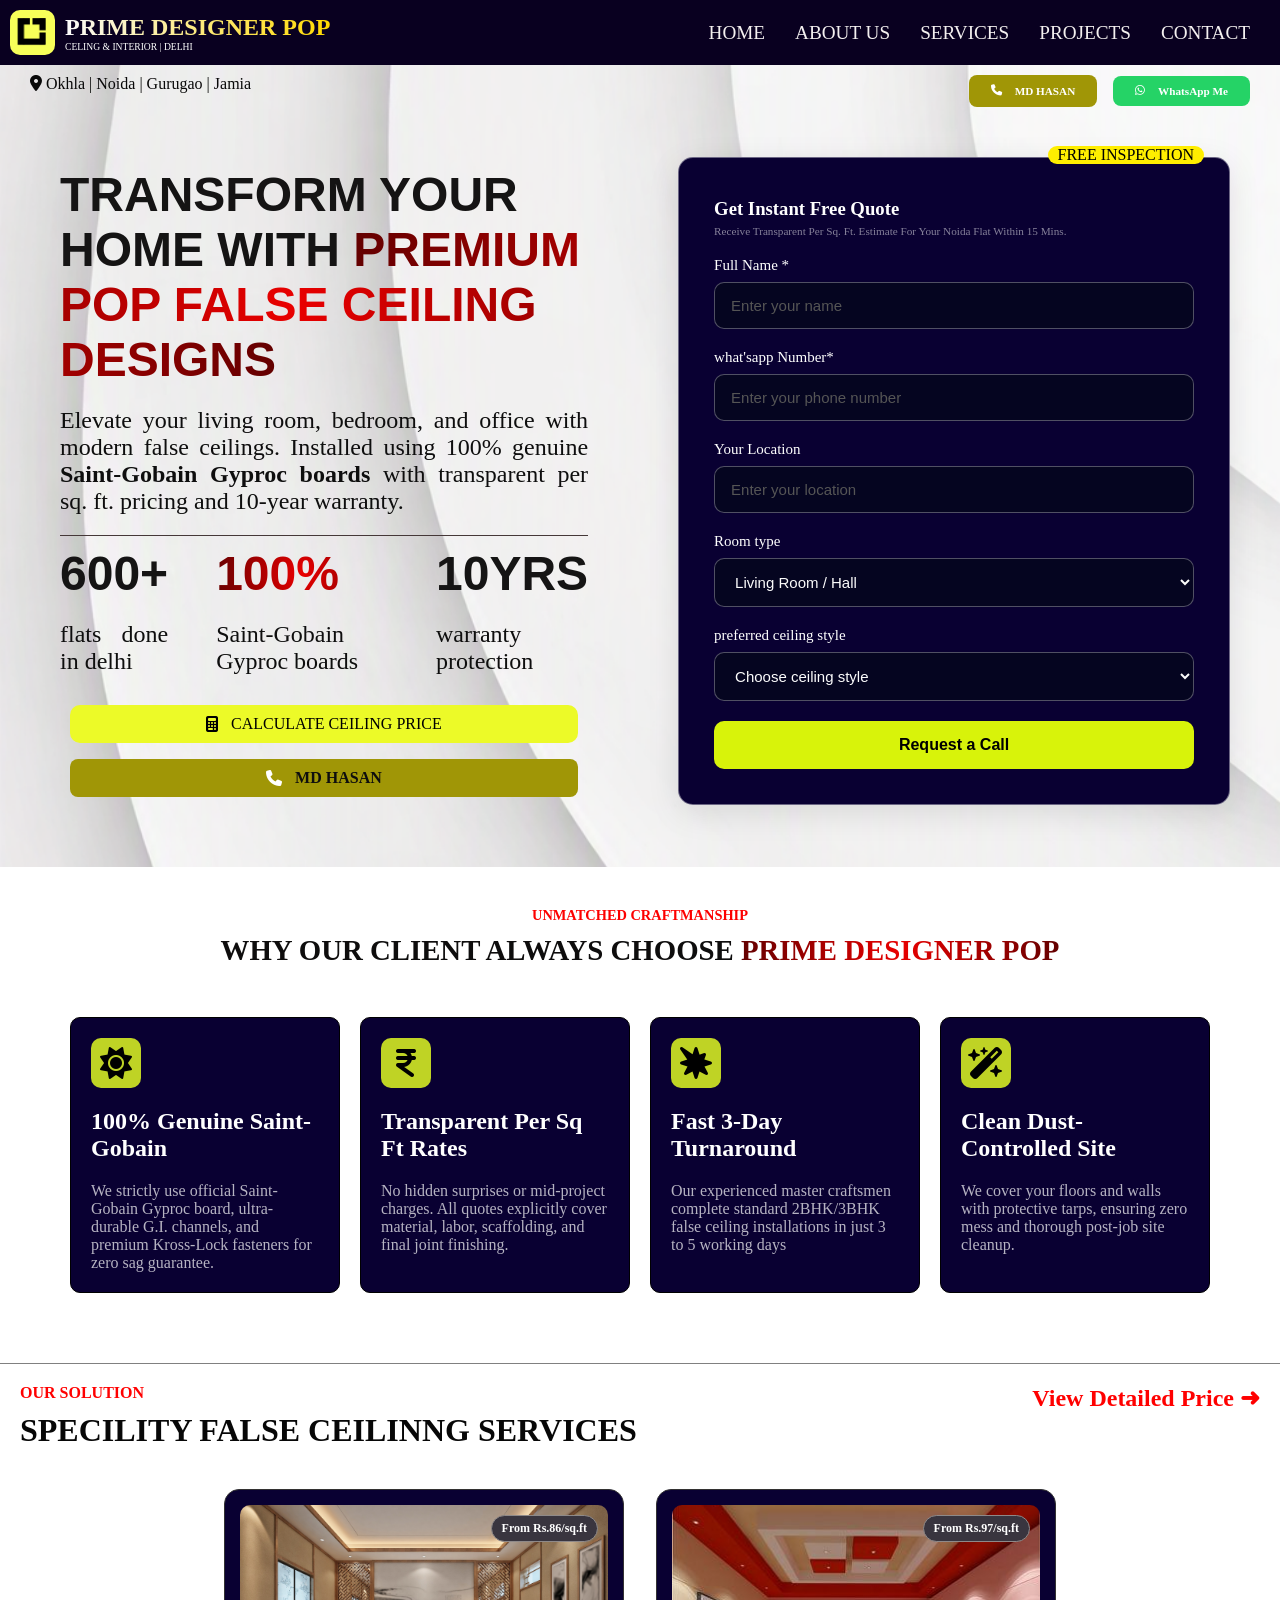
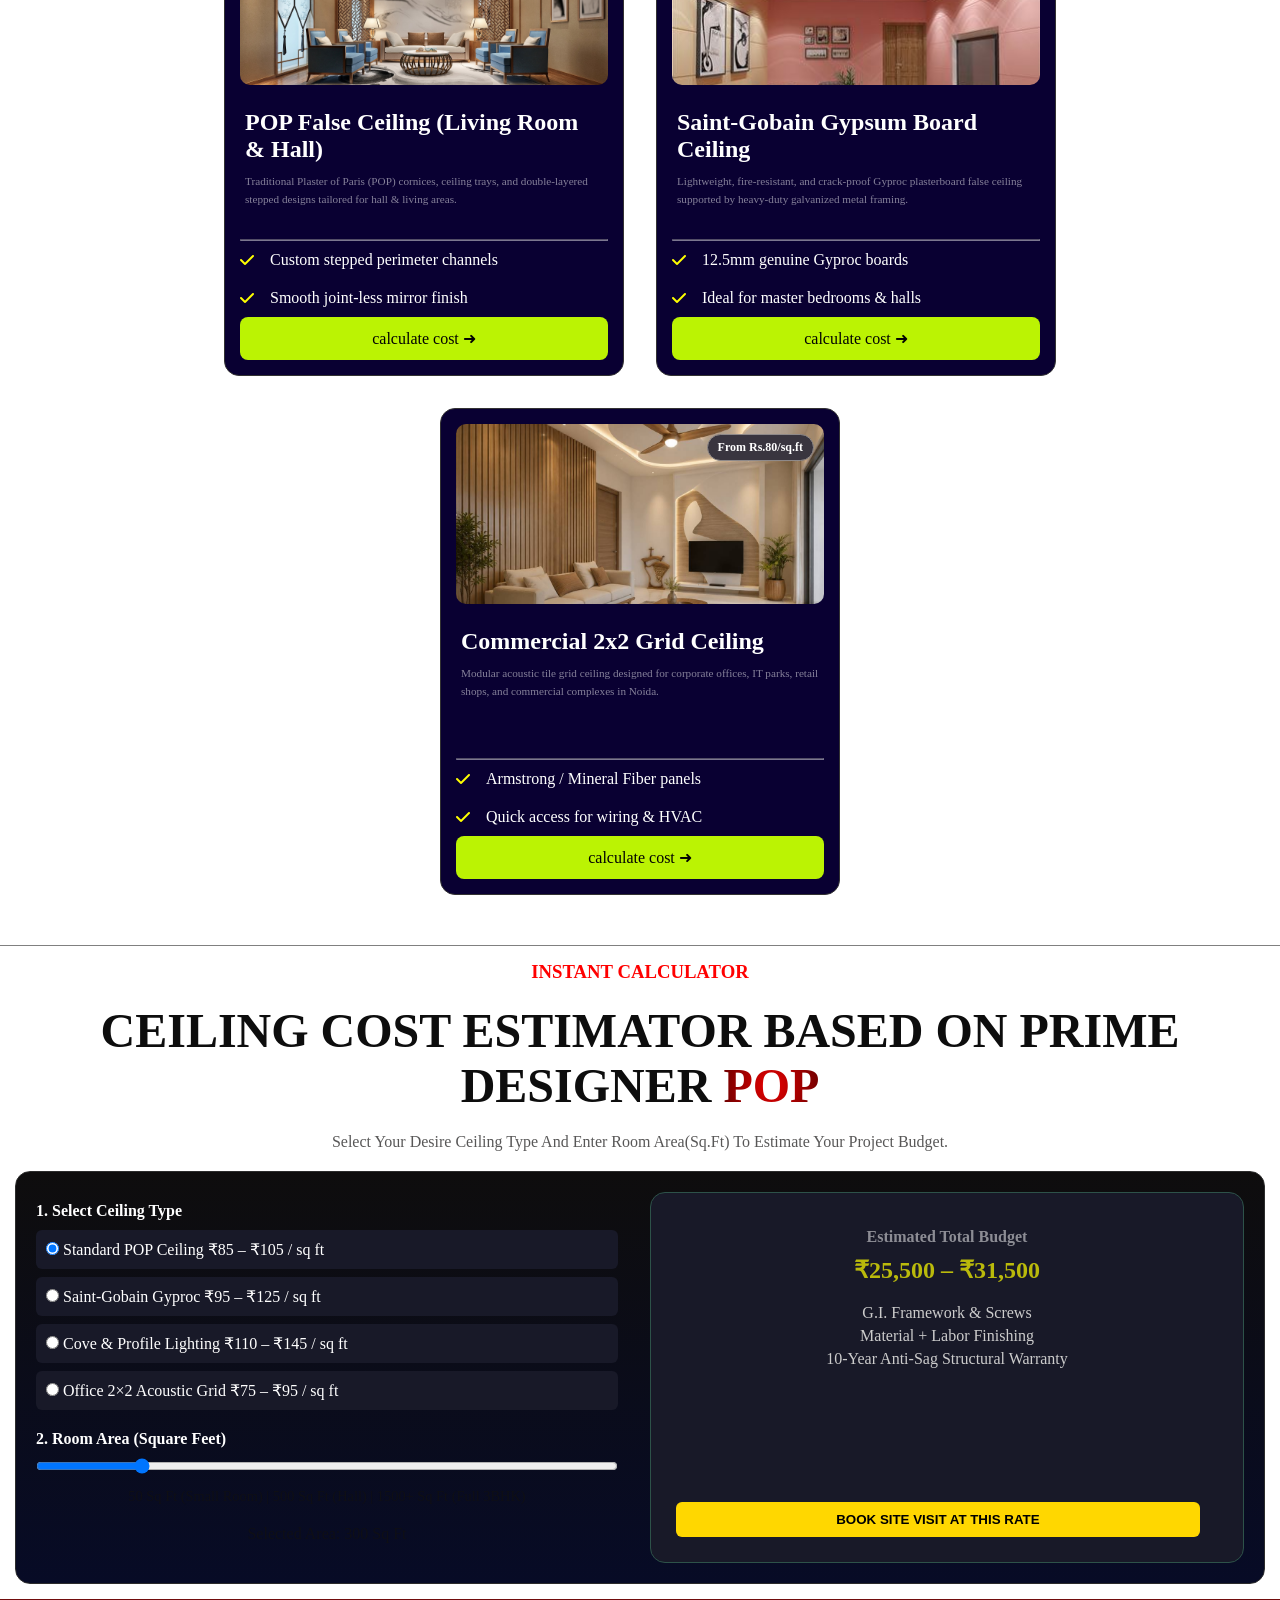
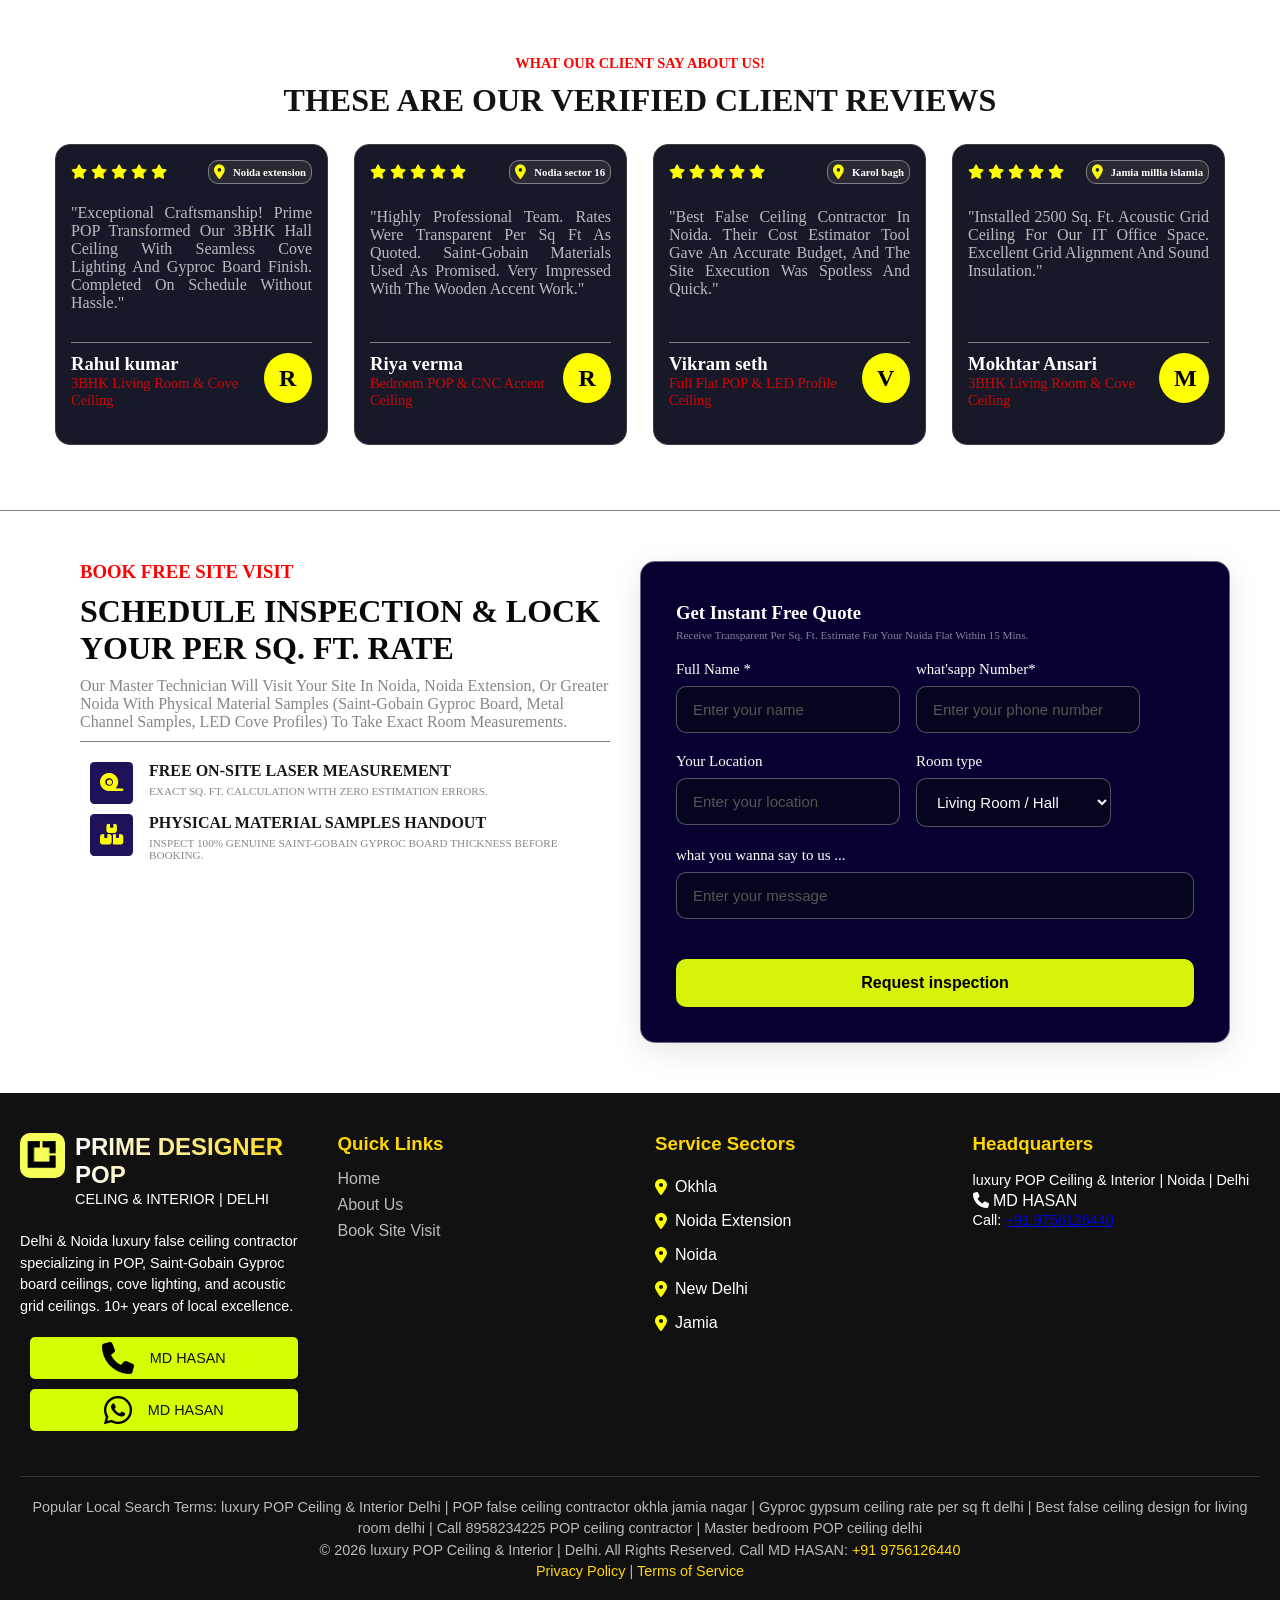
==== commit 2f4b6d9a: "Update index.html seo changed" ====
--- a/index.html
+++ b/index.html
@@ -4,13 +4,14 @@
 <head>
     <meta charset="UTF-8">
     <meta name="viewport" content="width=device-width, initial-scale=1.0">
-    <title>pop ceiling | false ceiling | transform your home with luxury pop ceiling | luxury pop</title>
+    <title>POP & False Ceiling Contractor in Noida & Delhi | Prime Designer POP</title>
+    <meta name="description"
+    content="Prime Designer POP provides POP and false ceiling design and installation in Noida, Noida Extension, Greater Noida and Delhi. Get a free site visit and transparent per sq. ft. estimate.">
     <link rel="stylesheet" href="style/style.css">
     <link rel="icon" type="image/png" href="img/logo.png">
     <link rel="stylesheet" href="https://cdnjs.cloudflare.com/ajax/libs/font-awesome/6.5.2/css/all.min.css">
-    <meta name="author" content="arwaz_kashif">
-    <meta name="keyword" content="ceiling , pop ceiling , false ceiling , false , ceiling , delhi , design ">
-    <meta name="description" content="we design and build pop ceiling | false ceiling in delhi and noida area ">
+    <meta name="robots" content="index, follow">
+    <link rel="canonical" href="https://primedesignerpop.in/">
 </head>
 
 <body>
@@ -21,7 +22,7 @@
             <!--menu section top but i put the top secton on bottom because i didn't like it later-->
             <section class="nav-btm">
                 <div class="nav-btm-left">
-                    <img src="img/logo.png" alt="img not found" class="logo">
+                    <img src="img/logo.png" alt="prime desinger pop logo" class="logo">
                     <div class="logo-brand">
                         <h1>prime designer <span>pop</span></h1>
                         <p>celing & interior | delhi</p>
@@ -242,7 +243,7 @@
             <div class="sol-cards">
                 <div class="sol-card">
                     <div class="sol-img">
-                        <img src="img/img2.jpg" alt="Solution">
+                        <img src="img/img2.jpg" alt="Modern POP false ceiling design for living room in Noida">
                         <div class="sol-title">
                             <h2>From Rs.86/sq.ft</h2>
                         </div>
@@ -269,7 +270,7 @@
 
                 <div class="sol-card">
                     <div class="sol-img">
-                        <img src="img/img3.jpg" alt="Solution">
+                        <img src="img/img3.jpg" alt="Saint-Gobain Gyproc false ceiling installation for bedroom">
                         <div class="sol-title">
                             <h2>From Rs.97/sq.ft</h2>
                         </div>
@@ -296,7 +297,7 @@
 
                 <div class="sol-card">
                     <div class="sol-img">
-                        <img src="img/img4.jpg" alt="Solution">
+                        <img src="img/img4.jpg" alt="Commercial 2x2 grid ceiling for office in Noida">
                         <div class="sol-title">
                             <h2>From Rs.80/sq.ft</h2>
                         </div>
@@ -394,7 +395,7 @@
                         </div>
                         <div class="rev-location">
                             <i class="fa-solid fa-location-dot"></i>
-                            <h6>Nodia extension</h6>
+                            <h6>Noida extension</h6>
                         </div>
                     </div>
                     <p>"Exceptional craftsmanship! Prime POP transformed our 3BHK hall ceiling with seamless cove
@@ -651,4 +652,4 @@
     <script src="javascript/insp.js"></script>
 </body>
 
-</html>+</html>
